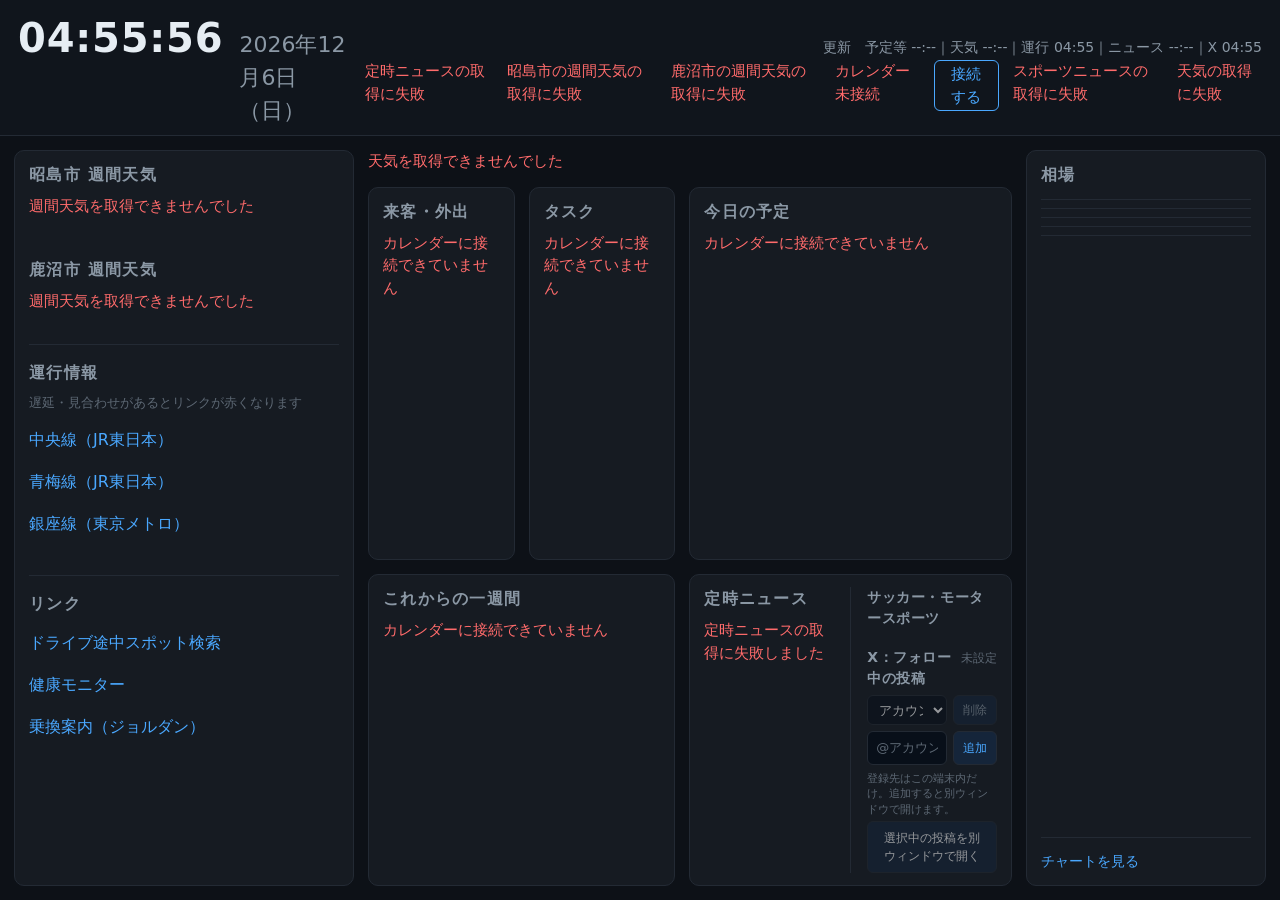
==== index.html @ 419be2ca "feat: add motorsports to sports news panel" ====
<!DOCTYPE html>
<html lang="ja">
<head>
<meta charset="UTF-8">
<meta name="viewport" content="width=device-width, initial-scale=1.0">
<title>My Dashboard</title>
<link rel="icon" href="data:,">
<link rel="stylesheet" href="css/styles.css?v=20260825-soccer-motorsports">
</head>
<body>

<header class="topbar">
  <div class="clock">
    <span id="clock-time" class="clock-time">--:--:--</span>
    <span id="clock-date" class="clock-date">----年--月--日（-）</span>
  </div>
  <div class="topbar-meta">
    <div id="updated-at" class="updated-at" aria-live="polite">
      更新　予定等 --:--｜天気 --:--｜運行 --:--
    </div>
    <div id="status-strip" class="status-strip"></div>
  </div>
</header>

<main class="layout">

  <aside class="panel sidebar weekly-panel">
    <h2 class="block-title">昭島市 週間天気</h2>
    <div id="akishima-alerts" class="weekly-alerts"></div>
    <ul id="akishima-weekly-list" class="weekly-list">
      <li class="placeholder">読み込み中</li>
    </ul>

    <h2 class="block-title weekly-title-2">鹿沼市 週間天気</h2>
    <div id="kanuma-alerts" class="weekly-alerts"></div>
    <ul id="kanuma-weekly-list" class="weekly-list">
      <li class="placeholder">読み込み中</li>
    </ul>

    <h2 class="block-title train-title">運行情報</h2>
    <p class="train-note">遅延・見合わせがあるとリンクが赤くなります</p>
    <ul class="train-list">
      <li><a class="train-link" data-line="chuo" href="https://traininfo.jreast.co.jp/train_info/service.aspx" target="_blank" rel="noopener">中央線（JR東日本）</a></li>
      <li><a class="train-link" data-line="ome" href="https://traininfo.jreast.co.jp/train_info/service.aspx" target="_blank" rel="noopener">青梅線（JR東日本）</a></li>
      <li><a class="train-link" data-line="ginza" href="https://www.tokyometro.jp/index.html#UnkouLinesList" target="_blank" rel="noopener">銀座線（東京メトロ）</a></li>
    </ul>

    <!-- 外部ツールへの静的リンク集。増えたら<li>を足していくだけの想定（2026-08-09追加）。 -->
    <h2 class="block-title links-title">リンク</h2>
    <ul class="tool-links">
      <li><a class="tool-link" href="https://drive-route-spot-finder.vercel.app" target="_blank" rel="noopener">ドライブ途中スポット検索</a></li>
      <li><a class="tool-link" href="https://hide-health-rhythm.youtree-3tree-3tree.chatgpt.site/" target="_blank" rel="noopener">健康モニター</a></li>
      <li><a class="tool-link" href="https://www.jorudan.co.jp/norikae/" target="_blank" rel="noopener">乗換案内（ジョルダン）</a></li>
    </ul>
  </aside>

  <!-- .center は1つのグリッド（3列×3行）として、来客・外出／タスク／今日の予定（2行目）と
       これからの一週間／定時ニュース（3行目）で列トラックを共有している。こうすることで
       「定時ニュース欄の左端を今日の予定の左端に」揃えられる（2026-08-08、Hideの要望）。 -->
  <div class="center">
    <section id="weather-row" class="weather-row">
      <div class="placeholder">天気を読み込み中</div>
    </section>

    <div class="panel pickup-block visitor-block">
      <h2 class="block-title">来客・外出</h2>
      <ul id="visitor-list" class="pickup-list">
        <li class="placeholder">読み込み中</li>
      </ul>
    </div>

    <div class="panel pickup-block task-block">
      <h2 class="block-title">タスク</h2>
      <ul id="task-list" class="pickup-list">
        <li class="placeholder">読み込み中</li>
      </ul>
    </div>

    <section class="panel today">
      <h2 class="block-title">
        今日の予定
        <span id="today-count" class="count"></span>
      </h2>
      <ul id="today-list" class="today-list">
        <li class="placeholder">読み込み中</li>
      </ul>
    </section>

    <section class="panel week">
      <h2 class="block-title">これからの一週間</h2>
      <div id="week-list" class="week-list">
        <div class="placeholder">読み込み中</div>
      </div>
    </section>

    <!-- 定時ニュース欄。左＝automation-2の検索結果を直接表示する見出し一覧、
         右＝Yahoo!サッカーの2行要約と、端末内設定のXアカウントを別ウィンドウで開く欄。
         X欄は下部へ小さく置き、サッカー欄へ広く高さを配分する。
         左位置は今日の予定の列に揃えている（.center参照）。 -->
    <section class="panel week-calendar">
      <div class="news-split">
        <div class="news-split-col news-split-col-digest">
          <h2 class="block-title news-digest-heading">
            定時ニュース
            <span id="news-digest-status" class="news-digest-status" aria-live="polite"></span>
          </h2>
          <!-- 現在の重要見出しを一行ずつ表示し、配信元記事へ直接リンクする。 -->
          <ul id="news-digest-list" class="yahoo-news-list">
            <li class="placeholder">読み込み中</li>
          </ul>
        </div>

        <div class="news-split-col news-split-col-yahoo">
          <div class="yahoo-news-block soccer-news-block">
            <h3 class="block-subtitle">サッカー・モータースポーツ</h3>
            <ul id="yahoo-sports-list" class="yahoo-news-list">
              <li class="placeholder">読み込み中</li>
            </ul>
          </div>
          <div class="yahoo-news-block x-following-block">
            <h3 class="block-subtitle x-following-heading">
              X：フォロー中の投稿
              <span id="x-following-status" class="x-following-status" aria-live="polite"></span>
            </h3>
            <div class="x-following-controls">
              <select id="x-following-account" class="x-following-select" aria-label="表示するXアカウント" disabled>
                <option value="">アカウント未設定</option>
              </select>
              <button id="x-following-remove" class="x-following-remove" type="button" disabled>削除</button>
            </div>
            <form id="x-following-form" class="x-following-form">
              <input
                id="x-following-input"
                class="x-following-input"
                type="text"
                autocomplete="off"
                aria-label="追加するXアカウント"
                placeholder="@アカウントまたはXのURL（複数可）"
              >
              <button class="x-following-add" type="submit">追加</button>
            </form>
            <div id="x-following-message" class="x-following-message" aria-live="polite"></div>
            <button id="x-following-open" class="x-following-open" type="button" disabled>
              選択中の投稿を別ウィンドウで開く
            </button>
          </div>
        </div>
      </div>
    </section>
  </div>

  <aside class="panel market">
    <h2 class="block-title">相場</h2>

    <div class="market-widgets">
      <div class="market-widget">
        <div class="tradingview-widget-container">
          <div class="tradingview-widget-container__widget"></div>
          <script type="text/javascript" src="https://s3.tradingview.com/external-embedding/embed-widget-single-quote.js" async>
          { "symbol": "OANDA:USDJPY", "colorTheme": "dark", "isTransparent": true, "locale": "ja", "width": "100%" }
          </script>
        </div>
      </div>

      <div class="market-widget">
        <div class="tradingview-widget-container">
          <div class="tradingview-widget-container__widget"></div>
          <script type="text/javascript" src="https://s3.tradingview.com/external-embedding/embed-widget-single-quote.js" async>
          { "symbol": "OANDA:JP225USD", "colorTheme": "dark", "isTransparent": true, "locale": "ja", "width": "100%" }
          </script>
        </div>
      </div>

      <div class="market-widget">
        <div class="tradingview-widget-container">
          <div class="tradingview-widget-container__widget"></div>
          <script type="text/javascript" src="https://s3.tradingview.com/external-embedding/embed-widget-single-quote.js" async>
          { "symbol": "COINBASE:XRPUSD", "colorTheme": "dark", "isTransparent": true, "locale": "ja", "width": "100%" }
          </script>
        </div>
      </div>

      <div class="market-widget">
        <div class="tradingview-widget-container">
          <div class="tradingview-widget-container__widget"></div>
          <script type="text/javascript" src="https://s3.tradingview.com/external-embedding/embed-widget-single-quote.js" async>
          { "symbol": "COINBASE:XLMUSD", "colorTheme": "dark", "isTransparent": true, "locale": "ja", "width": "100%" }
          </script>
        </div>
      </div>

      <div class="market-widget">
        <div class="tradingview-widget-container">
          <div class="tradingview-widget-container__widget"></div>
          <script type="text/javascript" src="https://s3.tradingview.com/external-embedding/embed-widget-single-quote.js" async>
          { "symbol": "OANDA:XAUUSD", "colorTheme": "dark", "isTransparent": true, "locale": "ja", "width": "100%" }
          </script>
        </div>
      </div>

      <div class="market-widget">
        <div class="tradingview-widget-container">
          <div class="tradingview-widget-container__widget"></div>
          <script type="text/javascript" src="https://s3.tradingview.com/external-embedding/embed-widget-single-quote.js" async>
          { "symbol": "OANDA:XAGUSD", "colorTheme": "dark", "isTransparent": true, "locale": "ja", "width": "100%" }
          </script>
        </div>
      </div>
    </div>

    <div class="market-foot">
      <a class="chart-link" href="https://iroha-ai.github.io/realtime-charts/" target="_blank" rel="noopener">チャートを見る</a>
    </div>
  </aside>

</main>

<script type="module" src="js/main.js?v=20260825-soccer-motorsports"></script>
</body>
</html>
---- css/styles.css ----
/* 会社モニターでの常時表示を前提にした暗色テーマ。
   離れた位置からの視認性を優先し、本文は 18px 以上を基準にしている。 */

:root {
  --bg: #0d1117;
  --panel: #161b22;
  --panel-edge: #232a34;
  --text: #e6edf3;
  --text-dim: #8b98a5;
  --text-faint: #5d6874;
  --accent: #4aa8ff;
  --visitor: #ffb454;
  --transit: #b18aff;
  --highlight: #b18aff;
  --warn: #ff6b6b;
  --caution: #ffd23f;
  --ok: #3fb950;

  --gap: 14px;
  --radius: 10px;
}

* { box-sizing: border-box; }

html, body {
  height: 100%;
  margin: 0;
}

body {
  background: var(--bg);
  color: var(--text);
  font-family: "Hiragino Kaku Gothic ProN", "Yu Gothic", "Noto Sans JP", system-ui, sans-serif;
  font-size: 18px;
  line-height: 1.5;
  display: flex;
  flex-direction: column;
  overflow: hidden;
}

/* ---------- ヘッダー（時計） ---------- */

.topbar {
  flex: 0 0 auto;
  display: flex;
  align-items: baseline;
  justify-content: space-between;
  gap: var(--gap);
  padding: 8px 18px;
  background: #10151c;
  border-bottom: 1px solid var(--panel-edge);
}

.clock {
  display: flex;
  align-items: baseline;
  gap: 16px;
}

.clock-time {
  font-size: 40px;
  font-weight: 600;
  letter-spacing: 0.02em;
  font-variant-numeric: tabular-nums;
}

.clock-date {
  font-size: 22px;
  color: var(--text-dim);
}

.topbar-meta {
  display: flex;
  flex-direction: column;
  align-items: flex-end;
  gap: 2px;
}

.updated-at {
  font-size: 14px;
  color: var(--text-dim);
  font-variant-numeric: tabular-nums;
  white-space: nowrap;
}

.status-strip {
  display: flex;
  gap: 14px;
  font-size: 15px;
  color: var(--text-faint);
}

.status-strip .status-error { color: var(--warn); }
.status-strip .status-action {
  color: var(--accent);
  background: none;
  border: 1px solid var(--accent);
  border-radius: 6px;
  padding: 2px 10px;
  font: inherit;
  cursor: pointer;
}

/* ---------- レイアウト ---------- */

.layout {
  flex: 1 1 auto;
  min-height: 0;
  display: grid;
  /* 週間天気欄（左）・相場欄（右）を少し広げた
     （2026-08-08、Hideの指定。300px→340px、210px→240px）。 */
  grid-template-columns: 340px minmax(0, 1fr) 240px;
  gap: var(--gap);
  padding: var(--gap);
}

.panel {
  background: var(--panel);
  border: 1px solid var(--panel-edge);
  border-radius: var(--radius);
  padding: 12px 14px;
  min-height: 0;
  overflow: hidden;
  display: flex;
  flex-direction: column;
}

/* 3列(来客・外出/タスク/今日の予定と同じ比率)×3行のグリッド。2行目・3行目の
   パネルは全部この列トラックに乗せて、列位置を確実に揃える（下記参照）。 */
.center {
  display: grid;
  grid-template-columns: 1fr 1fr 2.2fr;
  grid-template-rows: auto minmax(0, 1.2fr) minmax(0, 1fr);
  gap: var(--gap);
  min-height: 0;
}

.weather-row {
  grid-column: 1 / -1;
  grid-row: 1;
}

.visitor-block { grid-column: 1; grid-row: 2; }
.task-block { grid-column: 2; grid-row: 2; }
.today { grid-column: 3; grid-row: 2; }

/* これからの一週間は「来客・外出＋タスク」と同じ幅（列1〜2）、
   カレンダーは「今日の予定」と同じ列（列3）に揃える。 */
.week { grid-column: 1 / 3; grid-row: 3; }
.week-calendar { grid-column: 3; grid-row: 3; }

.block-title {
  margin: 0 0 8px;
  font-size: 16px;
  font-weight: 600;
  color: var(--text-dim);
  letter-spacing: 0.08em;
  display: flex;
  align-items: baseline;
  gap: 10px;
}

.block-title .count {
  font-size: 14px;
  color: var(--text-faint);
  letter-spacing: 0;
}

.placeholder {
  color: var(--text-faint);
  font-size: 16px;
}

/* ---------- 左サイドバー（昭島 週間天気） ---------- */

.weekly-panel {
  overflow-y: auto;
}

.weekly-alerts {
  display: flex;
  flex-wrap: wrap;
  gap: 6px;
  margin-bottom: 10px;
}

.weekly-alerts:empty {
  display: none;
}

.weekly-list {
  list-style: none;
  margin: 0;
  padding: 0;
}

.weekly-day {
  display: grid;
  grid-template-columns: 72px minmax(0, 1fr) 64px 42px;
  gap: 8px;
  align-items: baseline;
  padding: 7px 0;
  border-bottom: 1px solid var(--panel-edge);
  font-variant-numeric: tabular-nums;
}

.weekly-day:last-child {
  border-bottom: none;
}

.weekly-day.is-today {
  background: rgba(74, 168, 255, 0.08);
  margin: 0 -8px;
  padding-left: 8px;
  padding-right: 8px;
  border-radius: 6px;
}

.weekly-date {
  font-size: 16px;
  color: var(--text-dim);
  white-space: nowrap;
}

.weekly-day.is-today .weekly-date {
  color: var(--accent);
  font-weight: 600;
}

.weekly-date.is-sat { color: #6bb6ff; }
.weekly-date.is-sun { color: #ff8b8b; }

.weekly-label {
  display: flex;
  align-items: center;
  gap: 6px;
  min-width: 0;
  overflow: hidden;
}

.weekly-icon {
  font-size: 20px;
  line-height: 1;
  flex: none;
}

.weekly-label-text {
  font-size: 15px;
  color: var(--text);
  white-space: nowrap;
  overflow: hidden;
  text-overflow: ellipsis;
}

.weekly-temp {
  font-size: 17px;
  font-weight: 600;
  text-align: right;
  white-space: nowrap;
}

.weekly-temp .max { color: #ff9b6b; }
.weekly-temp .min { color: #6bb6ff; }

.weekly-pop {
  font-size: 14px;
  color: var(--text-faint);
  text-align: right;
}

/* ---------- 運行情報（左サイドバー・週間天気の下） ---------- */
/* リンクはそのまま公式ページへ。5分ごとに取得した簡易ステータスで、
   異常があるときだけリンクの色を変える（詳しい文言は出さない）。 */

/* 昭島↔鹿沼の間に一行分程度の間隔を空ける（2026-08-08、Hideの指定）。 */
.weekly-title-2 {
  margin-top: 40px;
}

/* 運行情報は週間天気に詰めて掲載せず、左欄の一番下にはっきり区切って置く
   （2026-08-08、Hideの指定）。間隔を広めに取り、区切り線も足す。 */
.train-title {
  margin-top: 32px;
  padding-top: 16px;
  border-top: 1px solid var(--panel-edge);
}

.train-note {
  margin: 0 0 8px;
  font-size: 13px;
  color: var(--text-faint);
}

.train-list {
  list-style: none;
  margin: 0;
  padding: 0;
  display: flex;
  flex-direction: column;
  gap: 4px;
}

.train-link {
  display: block;
  padding: 7px 0;
  border-bottom: 1px solid var(--panel-edge);
  font-size: 16px;
  color: var(--accent);
  text-decoration: none;
}

.train-link:last-child { border-bottom: none; }
.train-link:hover { text-decoration: underline; }

.train-link.is-trouble {
  color: var(--warn);
  font-weight: 600;
}

/* ---------- リンク（左サイドバー・運行情報の下、2026-08-09追加） ---------- */
/* 外部ツールへの静的リンク集。運行情報と違い色分けロジックは持たない。 */

.links-title {
  margin-top: 32px;
  padding-top: 16px;
  border-top: 1px solid var(--panel-edge);
}

.tool-links {
  list-style: none;
  margin: 0;
  padding: 0;
  display: flex;
  flex-direction: column;
  gap: 4px;
}

.tool-link {
  display: block;
  padding: 7px 0;
  border-bottom: 1px solid var(--panel-edge);
  font-size: 16px;
  color: var(--accent);
  text-decoration: none;
}

.tool-link:last-child { border-bottom: none; }
.tool-link:hover { text-decoration: underline; }

/* ---------- 来客・外出 ＋ タスク ＋ 今日の予定（中央上段） ---------- */
/* 列位置は .center 側の grid-template-columns で決まる（このセクション上部参照）。 */

.pickup-block {
  min-height: 0;
}

.pickup-list {
  list-style: none;
  margin: 0;
  padding: 0;
  flex: 1 1 auto;
  overflow-y: auto;
}

.pickup-list li { margin-bottom: 12px; }

.pickup-item {
  border-left: 3px solid var(--panel-edge);
  padding-left: 10px;
}

.pickup-item.is-visitor { border-left-color: var(--visitor); }
.pickup-item.is-task { border-left-color: var(--ok); }
.pickup-item.is-task .pickup-title { color: var(--ok); }

.pickup-item.is-task.is-done { opacity: 0.5; }
.pickup-item.is-task.is-done .pickup-title { text-decoration: line-through; }

/* タスクは来客・外出よりもう一回り小さく（2026-08-10） */
.pickup-item.is-task .pickup-time { font-size: 13px; }
.pickup-item.is-task .pickup-title { font-size: 17px; }
.pickup-item.is-task .pickup-place { font-size: 13px; }

.pickup-time {
  font-size: 15px;
  color: var(--text-dim);
  font-variant-numeric: tabular-nums;
}

.pickup-title {
  font-size: 19px;
  font-weight: 400;
  word-break: break-word;
}

.pickup-place {
  font-size: 15px;
  color: var(--text-dim);
  word-break: break-word;
}

.pickup-day {
  font-size: 13px;
  color: var(--text-faint);
}

/* ---------- 天気 ---------- */

.weather-row {
  display: grid;
  grid-template-columns: repeat(3, minmax(0, 1fr));
  gap: var(--gap);
}

.weather-card {
  background: var(--panel);
  border: 1px solid var(--panel-edge);
  border-radius: var(--radius);
  padding: 10px 14px;
  display: grid;
  grid-template-columns: auto auto minmax(0, 1fr);
  grid-template-rows: auto auto auto;
  column-gap: 14px;
  align-items: baseline;
}

.weather-city {
  grid-column: 1 / -1;
  font-size: 16px;
  color: var(--text-dim);
  letter-spacing: 0.08em;
}

.weather-city-link {
  width: fit-content;
  text-decoration: none;
  border-bottom: 1px dashed transparent;
  transition: color 0.15s ease, border-color 0.15s ease;
}

.weather-city-link::after {
  content: ' ☔';
  font-size: 13px;
  letter-spacing: 0;
  opacity: 0.75;
}

.weather-city-link:hover,
.weather-city-link:focus-visible {
  color: var(--accent);
  border-color: currentColor;
  outline: none;
}

.weather-icon {
  grid-column: 1;
  grid-row: 2;
  font-size: 34px;
  line-height: 1;
  align-self: center;
}

.weather-temp {
  grid-column: 2;
  grid-row: 2;
  font-size: 38px;
  font-weight: 600;
  font-variant-numeric: tabular-nums;
  line-height: 1.1;
}

.weather-temp .unit {
  font-size: 20px;
  color: var(--text-dim);
  margin-left: 2px;
}

/* 注意報が出ている地区は黄色、警報（特別警報含む）が出ている地区は赤に、
   気温を色分けする。注意報・警報が両方あれば警報（赤）を優先表示する
   （js/weather.js の warningLevel 参照）。 */
.weather-temp.is-advisory {
  color: var(--caution);
}

.weather-temp.is-warning {
  color: var(--warn);
}

.weather-temp.is-advisory .unit,
.weather-temp.is-warning .unit {
  color: inherit;
}

/* 警報・注意報が出ているときは気温がクリック可能なリンク（<a>）になる。
   下線は消し、色は is-advisory / is-warning の色をそのまま使う。
   ホバー・フォーカス時にだけ点線の下線でクリックできることを示す。 */
.weather-temp[href] {
  text-decoration: none;
  color: inherit;
  cursor: pointer;
  border-bottom: 1px dashed transparent;
  transition: border-color 0.15s ease;
}

.weather-temp[href]:hover,
.weather-temp[href]:focus-visible {
  border-color: currentColor;
  outline: none;
}

.weather-range {
  grid-column: 3;
  grid-row: 2;
  font-size: 16px;
  color: var(--text-dim);
  font-variant-numeric: tabular-nums;
}

.weather-range .max { color: #ff9b6b; }
.weather-range .min { color: #6bb6ff; }

.weather-desc {
  grid-column: 1 / -1;
  grid-row: 3;
  font-size: 15px;
  color: var(--text-dim);
  white-space: nowrap;
  overflow: hidden;
  text-overflow: ellipsis;
}

.weather-alerts {
  grid-column: 1 / -1;
  margin-top: 4px;
  display: flex;
  flex-wrap: wrap;
  gap: 6px;
}

/* 注意報は黄色、警報（特別警報含む）は赤で文字色を分ける
   （js/weather.js の levelForCode 参照）。 */
.alert-chip {
  font-size: 14px;
  padding: 1px 8px;
  border-radius: 4px;
  background: rgba(255, 210, 63, 0.15);
  color: #ffd23f;
  border: 1px solid rgba(255, 210, 63, 0.4);
}

.alert-chip.is-warning {
  background: rgba(255, 107, 107, 0.15);
  color: #ff9b9b;
  border-color: rgba(255, 107, 107, 0.4);
}

.alert-chip.is-emergency {
  background: rgba(255, 107, 107, 0.35);
  color: #fff;
  font-weight: 600;
}

.alert-none {
  font-size: 14px;
  color: var(--text-faint);
}

/* ---------- 今日の予定 ---------- */

.today-list {
  list-style: none;
  margin: 0;
  padding: 0;
  overflow-y: auto;
  flex: 1 1 auto;
}

.today-item {
  display: grid;
  grid-template-columns: 150px minmax(0, 1fr);
  gap: 16px;
  padding: 8px 0;
  border-bottom: 1px solid var(--panel-edge);
  align-items: baseline;
}

.today-item:last-child { border-bottom: none; }

.today-time {
  font-size: 13px;
  color: var(--accent);
  font-variant-numeric: tabular-nums;
  white-space: nowrap;
}

.today-time.is-allday {
  font-size: 13px;
  color: var(--text-dim);
}

.today-main { min-width: 0; }

.today-title {
  font-size: 17px;
  font-weight: 400;
  word-break: break-word;
}

.today-place {
  font-size: 13px;
  color: var(--text-dim);
  word-break: break-word;
}

.today-item.is-visitor .today-title { color: var(--visitor); }
.today-item.is-transit .today-title { color: var(--transit); }
.today-item.is-task .today-title { color: var(--ok); }
.today-item.is-past { opacity: 0.4; }

/* ---------- 一週間 ---------- */
/* 「これからの一週間」と定時ニュース欄の横並び・列位置は .center 側で決まる
   （.week / .week-calendar のgrid-column指定。このファイル上部参照）。 */

.week-list {
  overflow-y: auto;
  flex: 1 1 auto;
}

/* 定時ニュース欄を横に二分割するコンテナ（左＝定時巡回の見出し、
   右＝Yahoo!ニュース見出し。2026-08-20追加）。.week-calendar（.panel）自体は
   display:flex; flex-direction:columnなので、ここは.panelの中身として
   横方向に伸びる1段だけ増やす形になる。 */
.news-split {
  display: flex;
  flex: 1 1 auto;
  min-height: 0;
  gap: 16px;
}

.news-split-col {
  display: flex;
  flex-direction: column;
  flex: 1 1 0;
  min-width: 0;
  min-height: 0;
}

.news-split-col-digest {
  padding-right: 16px;
  border-right: 1px solid var(--panel-edge);
}

/* 右側はサッカーを主領域、Xを下部のコンパクトな起動欄にする。 */
.news-split-col-yahoo {
  gap: 10px;
}

.yahoo-news-block {
  display: flex;
  flex-direction: column;
  flex: 1 1 0;
  min-height: 0;
}

.soccer-news-block {
  flex: 1 1 auto;
}

.x-following-block {
  flex: 0 0 auto;
  margin-top: auto;
}

.block-subtitle {
  margin: 0 0 6px;
  font-size: 14px;
  font-weight: 600;
  color: var(--text-dim);
  letter-spacing: 0.04em;
}

.yahoo-news-list {
  list-style: none;
  margin: 0;
  padding: 0;
  overflow-y: auto;
  flex: 1 1 auto;
}

.yahoo-news-item {
  padding: 5px 0;
  border-bottom: 1px solid var(--panel-edge);
}

.yahoo-news-item:last-child {
  border-bottom: none;
}

.yahoo-news-link {
  display: block;
  font-size: 15px;
  color: #fff;
  text-decoration: none;
  font-weight: 400;
  line-height: 1.4;
}

.news-summary {
  display: -webkit-box;
  overflow: hidden;
  -webkit-box-orient: vertical;
  -webkit-line-clamp: 2;
  line-height: 1.45;
  min-height: calc(1.45em * 2);
}

.news-search-keyword {
  color: #fff;
  font-weight: 400;
}

.news-search-keyword--digest {
  color: var(--accent);
}

.yahoo-news-link:hover {
  text-decoration: underline;
}

/* 横浜F・マリノス関連は紫、指定したモータースポーツ語は黄色。 */
.yahoo-news-link.is-purple-highlight {
  color: #fff;
  font-weight: 400;
}

.yahoo-news-link.is-purple-highlight .news-search-keyword {
  color: var(--highlight);
}

.yahoo-news-link.is-general-highlight .news-search-keyword {
  color: var(--accent);
}

.yahoo-news-link.is-yellow-highlight .news-search-keyword {
  color: var(--caution);
}

.x-notification-heading {
  display: flex;
  align-items: baseline;
  justify-content: space-between;
  gap: 8px;
}

.x-notification-status {
  color: var(--text-faint);
  font-size: 12px;
  font-weight: 400;
  letter-spacing: 0;
  white-space: nowrap;
}

.x-notification-list {
  list-style: none;
  margin: 0;
  padding: 0;
  overflow-y: auto;
  flex: 1 1 auto;
}

.x-notification-item {
  padding: 5px 0;
  border-bottom: 1px solid var(--panel-edge);
}

.x-notification-item:last-child {
  border-bottom: none;
}

.x-notification-row {
  display: grid;
  grid-template-columns: 48px minmax(0, 1fr);
  gap: 8px;
  color: #fff;
  text-decoration: none;
  font-size: 15px;
  font-weight: 400;
  line-height: 1.4;
}

.x-notification-time {
  color: var(--text-dim);
  font-variant-numeric: tabular-nums;
  white-space: nowrap;
}

.x-notification-body {
  display: -webkit-box;
  min-width: 0;
  overflow: hidden;
  -webkit-box-orient: vertical;
  -webkit-line-clamp: 2;
}

.x-notification-type {
  color: var(--accent);
}

.x-notification-row:hover .x-notification-body {
  text-decoration: underline;
}

.x-notification-help-link {
  display: inline-block;
  margin-top: 6px;
  color: var(--accent);
  font-weight: 400;
}

.x-notification-error-detail {
  display: block;
  margin-top: 5px;
  color: var(--text-faint);
  font-size: 12px;
  font-weight: 400;
  overflow-wrap: anywhere;
}

.x-following-heading {
  display: flex;
  align-items: baseline;
  justify-content: space-between;
  gap: 8px;
}

.x-following-status {
  color: var(--text-faint);
  font-size: 12px;
  font-weight: 400;
  letter-spacing: 0;
  white-space: nowrap;
}

.x-following-controls,
.x-following-form {
  display: flex;
  gap: 6px;
  margin-bottom: 6px;
}

.x-following-select,
.x-following-input {
  min-width: 0;
  border: 1px solid var(--panel-edge);
  border-radius: 6px;
  background: rgba(4, 12, 23, 0.76);
  color: #fff;
  font: inherit;
  font-size: 13px;
  font-weight: 400;
}

.x-following-select {
  flex: 1 1 auto;
  padding: 5px 7px;
}

.x-following-input {
  flex: 1 1 auto;
  padding: 6px 8px;
}

.x-following-input::placeholder {
  color: var(--text-faint);
}

.x-following-add,
.x-following-remove,
.x-following-open {
  flex: 0 0 auto;
  border: 1px solid var(--panel-edge);
  border-radius: 6px;
  padding: 5px 9px;
  background: rgba(22, 38, 61, 0.9);
  color: var(--accent);
  cursor: pointer;
  font: inherit;
  font-size: 12px;
  font-weight: 400;
}

.x-following-remove {
  color: var(--text-dim);
}

.x-following-add:hover,
.x-following-remove:hover:not(:disabled),
.x-following-open:hover:not(:disabled) {
  border-color: var(--accent);
}

.x-following-add:focus-visible,
.x-following-remove:focus-visible,
.x-following-select:focus-visible,
.x-following-input:focus-visible,
.x-following-open:focus-visible {
  outline: 2px solid var(--accent);
  outline-offset: 1px;
}

.x-following-remove:disabled,
.x-following-select:disabled,
.x-following-open:disabled {
  cursor: default;
  opacity: 0.55;
}

.x-following-message {
  min-height: 1.4em;
  margin-bottom: 4px;
  color: var(--text-faint);
  font-size: 11px;
  font-weight: 400;
  line-height: 1.4;
}

.x-following-message.is-error {
  color: var(--danger);
}

.x-following-open {
  width: 100%;
  padding: 7px 10px;
  color: #fff;
  text-align: center;
}

.news-headline-link.is-unverified {
  color: #fff;
}

.news-headline-link {
  color: #fff;
  font-weight: 400;
}

/* 定時ニュースダイジェスト（Gmail）へのリンク一覧。メール1通＝1行。
   新しいものが上（js/news.jsがGmail検索結果を新しい順のまま並べる）。 */
.news-digest-list {
  list-style: none;
  margin: 0;
  padding: 0;
  overflow-y: auto;
  flex: 1 1 auto;
}

.news-digest-heading {
  display: flex;
  align-items: baseline;
  gap: 12px;
}

.news-digest-status {
  color: var(--text-dim);
  font-size: 13px;
  font-weight: 400;
  letter-spacing: 0;
}

.news-digest-item {
  padding: 7px 0;
  border-bottom: 1px solid var(--panel-edge);
}

.news-digest-item:last-child {
  border-bottom: none;
}

.news-digest-link {
  display: flex;
  flex-wrap: wrap;
  align-items: baseline;
  column-gap: 10px;
  color: inherit;
  text-decoration: none;
}

.news-digest-link:hover .news-digest-title {
  text-decoration: underline;
}

.news-digest-date {
  font-size: 15px;
  color: var(--text-dim);
  font-variant-numeric: tabular-nums;
  white-space: nowrap;
}

.news-digest-title {
  font-size: 17px;
  color: var(--accent);
}

.news-digest-count {
  font-size: 13px;
  color: var(--text-faint);
  white-space: nowrap;
}

.week-day {
  display: grid;
  grid-template-columns: 110px minmax(0, 1fr);
  gap: 14px;
  padding: 5px 0;
  border-bottom: 1px solid var(--panel-edge);
  align-items: baseline;
}

.week-day:last-child { border-bottom: none; }

.week-label {
  font-size: 17px;
  color: var(--text-dim);
  font-variant-numeric: tabular-nums;
}

.week-label.is-sat { color: #6bb6ff; }
.week-label.is-sun { color: #ff8b8b; }

.week-events {
  display: flex;
  flex-wrap: wrap;
  gap: 6px 12px;
  min-width: 0;
}

.week-event {
  font-size: 17px;
  white-space: nowrap;
  overflow: hidden;
  text-overflow: ellipsis;
  max-width: 100%;
}

.week-event .t {
  color: var(--text-faint);
  font-variant-numeric: tabular-nums;
  margin-right: 5px;
}

.week-event.is-visitor { color: var(--visitor); }
.week-event.is-transit { color: var(--transit); }
.week-event.is-task { color: var(--ok); }

.week-empty {
  font-size: 16px;
  color: var(--text-faint);
}

/* ---------- 相場（TradingViewウィジェット埋め込み） ---------- */
/* 無料APIで安定して取れる先が無かったため、realtime-chartsと同じ
   TradingViewの埋め込みウィジェット（1銘柄=1ウィジェット）にしている。
   ウィジェット自身がリアルタイム更新するので、こちらでの取得・鮮度管理は不要。 */

.market-widgets {
  flex: 1 1 auto;
  overflow-y: auto;
  display: flex;
  flex-direction: column;
  gap: 4px;
}

.market-widget {
  flex: 0 0 auto;
  padding-bottom: 4px;
  border-bottom: 1px solid var(--panel-edge);
}

.market-widget:last-child { border-bottom: none; }

.market-foot {
  flex: 0 0 auto;
  padding-top: 8px;
  border-top: 1px solid var(--panel-edge);
}

.chart-link {
  display: inline-block;
  margin-top: 4px;
  font-size: 14px;
  color: var(--accent);
  text-decoration: none;
}

.chart-link:hover { text-decoration: underline; }

/* ---------- エラー表示 ---------- */

.load-error {
  font-size: 15px;
  color: var(--warn);
}

/* ---------- スマホ表示（試作、2026-08-11追加） ----------
   会社モニター向けの1画面固定レイアウト（3列グリッド・内部スクロール）は
   幅の狭い画面では前提が崩れるため、この幅以下ではページ全体を縦積み・
   縦スクロールに切り替える。表示内容・取得ロジックは変えず、並び順と
   見た目だけを調整する（display:contentsは使わず、.layoutと.centerを
   それぞれ独立にflex化する2段構えなので、並び順は「.center内の元の順序
   （天気→来客・外出→タスク→今日の予定→一週間→定時ニュース）が先、
   その後に週間天気・運行情報・リンクの左サイドバー、最後に相場」になる）。 */

@media (max-width: 820px) {
  html, body {
    height: auto;
    min-height: 100%;
  }

  body {
    overflow: visible;
  }

  .topbar {
    flex-wrap: wrap;
    row-gap: 4px;
  }

  .clock-time {
    font-size: 30px;
  }

  .clock-date {
    font-size: 16px;
  }

  .topbar-meta {
    align-items: flex-start;
  }

  .layout {
    display: flex;
    flex-direction: column;
    height: auto;
  }

  /* 優先順位: 今日の予定まわり（.center）→ 週間天気・運行情報・リンク
     （.weekly-panel）→ 相場（.market）。会社モニターでは相場を右列に
     常時出しているが、スマホでチェックする用途では予定・運行情報を
     先に見たいはずという判断で最後に回している。 */
  .center { order: 1; }
  .weekly-panel { order: 2; }
  .market { order: 3; }

  .panel {
    overflow: visible;
  }

  .center {
    display: flex;
    flex-direction: column;
    gap: var(--gap);
    height: auto;
  }

  /* 3列グリッド用に指定していた列・行位置を解除し、.center内はDOM順
     （天気→来客・外出→タスク→今日の予定→一週間→定時ニュース）で縦積みにする。 */
  .weather-row,
  .visitor-block,
  .task-block,
  .today,
  .week,
  .week-calendar {
    grid-column: auto;
    grid-row: auto;
  }

  /* 150pxだと、スマホ幅で3枚中1枚だけ端数列に残り、その中の気温表示が
     カード枠の外にはみ出す（グリッドの空いた列に中身が溢れる）不具合が
     出たため、1枚がしっかり収まる幅を最小値にして自然に列数が決まるようにした。 */
  .weather-row {
    grid-template-columns: repeat(auto-fit, minmax(240px, 1fr));
  }

  /* 内部スクロールのリストは、ページ全体スクロールに任せて展開表示にする
     （モニター表示ではパネルの高さが決まっているための内部スクロールだが、
     スマホでは不要でむしろ読みにくい）。 */
  .weekly-list,
  .pickup-list,
  .today-list,
  .week-list,
  .news-digest-list,
  .yahoo-news-list,
  .market-widgets {
    overflow-y: visible;
    flex: 0 0 auto;
  }

  .weekly-panel {
    overflow-y: visible;
  }

  /* 定時ニュース欄も横二分割をやめて縦積みにする（幅が狭いと2列は窮屈なため）。
     左右の仕切り線（.news-split-col-digest の右ボーダー）は縦積みだと不要なので、
     下ボーダーに替える。 */
  .news-split {
    flex-direction: column;
  }

  .news-split-col-digest {
    padding-right: 0;
    padding-bottom: 12px;
    border-right: none;
    border-bottom: 1px solid var(--panel-edge);
  }

  .news-split-col-yahoo {
    gap: 16px;
  }
}


/* ---------- スマホ幅の崩れ止め（2026-08-24） ---------- */
@media (max-width: 600px) {
  html, body {
    width: 100%;
    max-width: 100%;
    overflow-x: hidden;
  }

  body {
    font-size: 16px;
  }

  .topbar {
    align-items: flex-start;
    padding: 8px 10px;
    gap: 6px;
  }

  .clock {
    min-width: 0;
    flex-wrap: wrap;
    gap: 2px 8px;
  }

  .clock-time {
    font-size: clamp(24px, 8vw, 30px);
  }

  .clock-date {
    font-size: 14px;
  }

  .topbar-meta {
    width: 100%;
    min-width: 0;
    align-items: flex-start;
  }

  .updated-at,
  .status-strip {
    max-width: 100%;
    white-space: normal;
    overflow-wrap: anywhere;
  }

  .status-strip {
    flex-wrap: wrap;
    gap: 4px 8px;
  }

  .layout {
    width: 100%;
    max-width: 100%;
    min-width: 0;
    padding: 8px;
    gap: 8px;
  }

  .layout > *,
  .center > *,
  .panel,
  .weather-row,
  .news-split,
  .news-split-col,
  .news-split-col-digest,
  .news-split-col-yahoo {
    width: 100%;
    max-width: 100%;
    min-width: 0;
  }

  .panel {
    padding: 10px;
    border-radius: 8px;
  }

  .weather-row {
    display: flex;
    flex-direction: column;
    gap: 8px;
  }

  .weather-card {
    width: 100%;
    grid-template-columns: 38px minmax(0, auto) minmax(0, 1fr);
    column-gap: 8px;
    padding: 8px 10px;
  }

  .weather-temp {
    font-size: 32px;
  }

  .weather-range,
  .weather-desc {
    min-width: 0;
    overflow-wrap: anywhere;
  }

  .today-item {
    grid-template-columns: minmax(0, 1fr);
    gap: 2px;
  }

  .today-time {
    white-space: normal;
  }

  .week-day {
    grid-template-columns: minmax(0, 1fr);
    gap: 2px;
  }

  .week-event {
    white-space: normal;
    overflow-wrap: anywhere;
  }

  .news-split {
    display: flex;
    flex-direction: column;
    gap: 12px;
  }

  .news-split-col {
    flex: 0 0 auto;
  }

  .news-split-col-digest {
    padding: 0 0 12px;
    border-right: none;
    border-bottom: 1px solid var(--panel-edge);
  }

  .news-summary,
  .yahoo-news-link,
  .news-headline-link,
  .x-notification-row,
  .x-notification-body {
    max-width: 100%;
    overflow-wrap: anywhere;
    word-break: break-word;
  }

  .market-widgets {
    width: 100%;
    max-width: 100%;
    overflow: hidden;
  }

  .market-widget,
  .tradingview-widget-container,
  .tradingview-widget-container__widget,
  .tradingview-widget-container iframe {
    width: 100% !important;
    max-width: 100% !important;
  }

  img, iframe, svg, canvas {
    max-width: 100%;
  }
}


/* ---------- スマホのサッカー／X投稿枠（2026-08-25） ---------- */
@media (max-width: 600px) {
  .news-split-col-yahoo {
    display: flex;
    flex: 0 0 auto;
    flex-direction: column;
    width: 100%;
    min-height: 0;
    gap: 10px;
  }

  .news-split-col-yahoo .yahoo-news-block {
    display: flex;
    flex: 0 0 auto;
    width: 100%;
    min-width: 0;
    min-height: 0;
    padding: 10px;
    border: 1px solid var(--panel-edge);
    border-radius: 8px;
    background: var(--panel);
  }

  .news-split-col-yahoo .block-subtitle {
    flex: 0 0 auto;
    width: 100%;
    margin-bottom: 6px;
  }

  .news-split-col-yahoo .yahoo-news-list,
  .news-split-col-yahoo .x-notification-list {
    display: block;
    flex: 0 0 auto;
    width: 100%;
    min-height: 0;
    overflow: visible;
  }

  .news-split-col-yahoo .yahoo-news-item,
  .news-split-col-yahoo .yahoo-news-link,
  .news-split-col-yahoo .news-summary,
  .news-split-col-yahoo .x-notification-item,
  .news-split-col-yahoo .x-notification-row,
  .news-split-col-yahoo .x-notification-body {
    width: 100%;
    max-width: 100%;
    min-width: 0;
  }

  .news-split-col-yahoo .x-notification-row {
    grid-template-columns: 44px minmax(0, 1fr);
  }

  .news-split-col-yahoo .x-following-controls,
  .news-split-col-yahoo .x-following-form,
  .news-split-col-yahoo .x-following-message,
  .news-split-col-yahoo .x-following-open {
    width: 100%;
    max-width: 100%;
  }
}
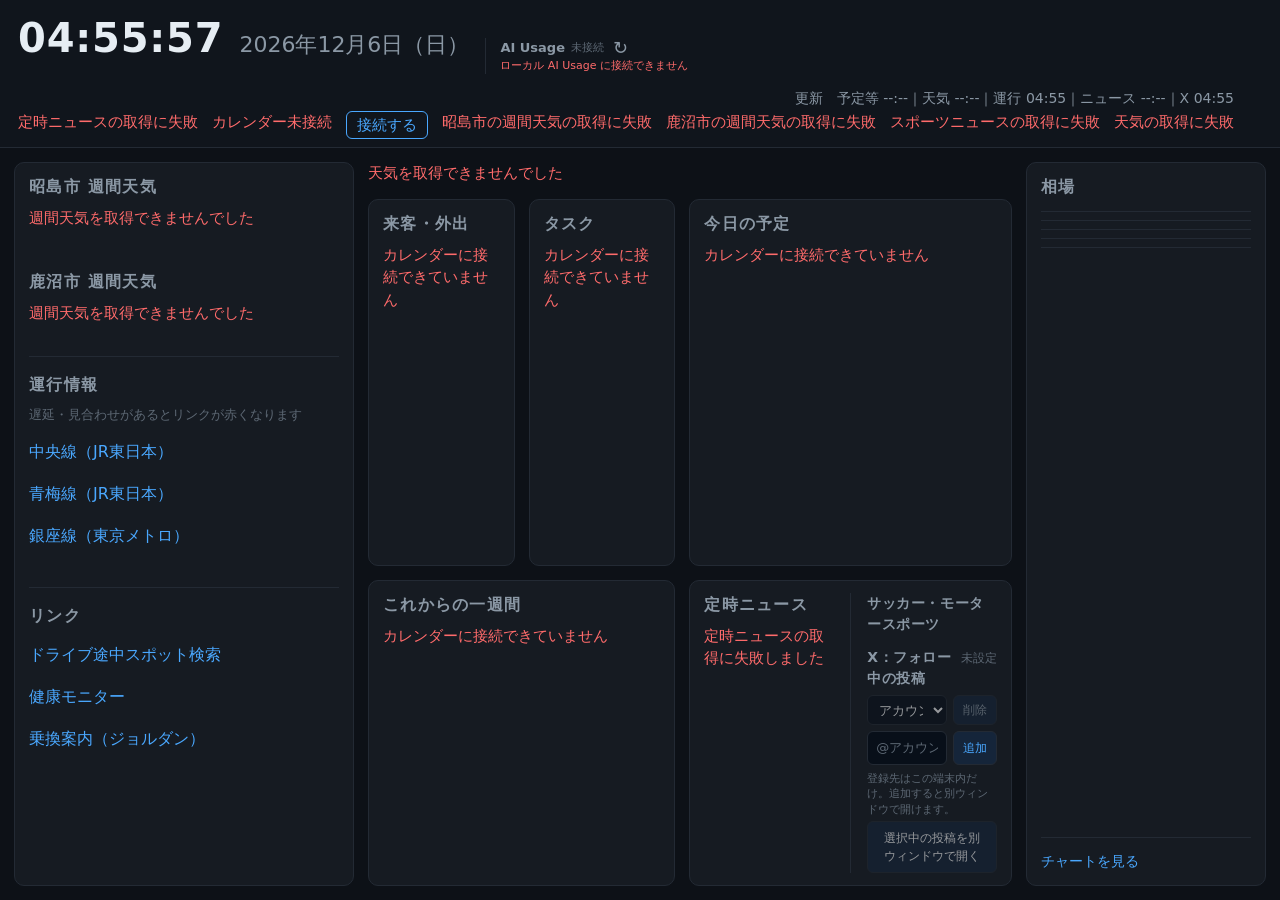
==== commit d7a7c05f: "Add AI usage to dashboard header" ====
--- a/index.html
+++ b/index.html
@@ -5,7 +5,7 @@
 <meta name="viewport" content="width=device-width, initial-scale=1.0">
 <title>My Dashboard</title>
 <link rel="icon" href="data:,">
-<link rel="stylesheet" href="css/styles.css?v=20260825-soccer-motorsports">
+<link rel="stylesheet" href="css/styles.css?v=20260905-ai-usage">
 </head>
 <body>
 
@@ -13,6 +13,14 @@
   <div class="clock">
     <span id="clock-time" class="clock-time">--:--:--</span>
     <span id="clock-date" class="clock-date">----年--月--日（-）</span>
+    <section class="ai-usage" aria-label="AI 使用率">
+      <div class="ai-usage-head">
+        <span class="ai-usage-title">AI Usage</span>
+        <span id="ai-usage-updated" class="ai-usage-updated">接続中</span>
+        <button id="ai-usage-refresh" class="ai-usage-refresh" type="button" aria-label="AI 使用率を更新">↻</button>
+      </div>
+      <div id="ai-usage-providers" class="ai-usage-providers"></div>
+    </section>
   </div>
   <div class="topbar-meta">
     <div id="updated-at" class="updated-at" aria-live="polite">
@@ -215,6 +223,6 @@
 
 </main>
 
-<script type="module" src="js/main.js?v=20260825-soccer-motorsports"></script>
+<script type="module" src="js/main.js?v=20260905-ai-usage"></script>
 </body>
 </html>
--- a/css/styles.css
+++ b/css/styles.css
@@ -69,6 +69,111 @@
   color: var(--text-dim);
 }
 
+/* AI Usage は資格情報を使うローカル API からだけ読む。時計・日付の流れを
+   崩さないよう、各サービスは残量と細いバーだけを横並びにする。 */
+.ai-usage {
+  min-width: 330px;
+  padding-left: 14px;
+  border-left: 1px solid var(--panel-edge);
+}
+
+.ai-usage-head {
+  display: flex;
+  align-items: center;
+  gap: 6px;
+  height: 20px;
+}
+
+.ai-usage-title {
+  font-size: 13px;
+  font-weight: 600;
+  color: var(--text-dim);
+}
+
+.ai-usage-updated {
+  font-size: 11px;
+  color: var(--text-faint);
+  font-variant-numeric: tabular-nums;
+}
+
+.ai-usage-refresh {
+  appearance: none;
+  margin: 0;
+  padding: 0 3px;
+  border: 0;
+  background: none;
+  color: var(--text-dim);
+  font: inherit;
+  line-height: 1;
+  cursor: pointer;
+}
+
+.ai-usage-refresh:hover:not(:disabled) { color: var(--accent); }
+.ai-usage-refresh:disabled { cursor: wait; }
+
+.ai-usage-providers {
+  display: flex;
+  gap: 8px;
+}
+
+.ai-usage-provider {
+  width: 76px;
+  min-width: 0;
+}
+
+.ai-usage-provider-head {
+  display: flex;
+  align-items: baseline;
+  justify-content: space-between;
+  gap: 3px;
+  font-size: 11px;
+  line-height: 16px;
+}
+
+.ai-usage-provider-name {
+  overflow: hidden;
+  color: var(--text-dim);
+  text-overflow: ellipsis;
+  white-space: nowrap;
+}
+
+.ai-usage-provider-value {
+  color: var(--text);
+  font-variant-numeric: tabular-nums;
+}
+
+.ai-usage-bar {
+  height: 5px;
+  overflow: hidden;
+  border-radius: 999px;
+  background: #2a3340;
+}
+
+.ai-usage-bar > span {
+  display: block;
+  height: 100%;
+  border-radius: inherit;
+  background: var(--ok);
+}
+
+.ai-usage-provider.is-mid .ai-usage-bar > span { background: var(--caution); }
+.ai-usage-provider.is-low .ai-usage-bar > span { background: var(--warn); }
+.ai-usage-provider.is-error .ai-usage-provider-value { color: var(--warn); }
+
+.ai-usage-placeholder,
+.ai-usage-error {
+  font-size: 11px;
+  line-height: 16px;
+  color: var(--text-faint);
+}
+
+.ai-usage-error { color: var(--warn); }
+
+@media (max-width: 1400px) {
+  .topbar { flex-wrap: wrap; }
+  .topbar-meta { align-items: flex-start; }
+}
+
 .topbar-meta {
   display: flex;
   flex-direction: column;
@@ -1133,6 +1238,10 @@
     font-size: 16px;
   }
 
+  .ai-usage {
+    min-width: 300px;
+  }
+
   .topbar-meta {
     align-items: flex-start;
   }
@@ -1251,6 +1360,23 @@
     font-size: 14px;
   }
 
+  .ai-usage {
+    width: 100%;
+    min-width: 0;
+    padding-left: 0;
+    border-left: 0;
+  }
+
+  .ai-usage-providers {
+    justify-content: space-between;
+    gap: 4px;
+  }
+
+  .ai-usage-provider {
+    flex: 1 1 0;
+    width: auto;
+  }
+
   .topbar-meta {
     width: 100%;
     min-width: 0;
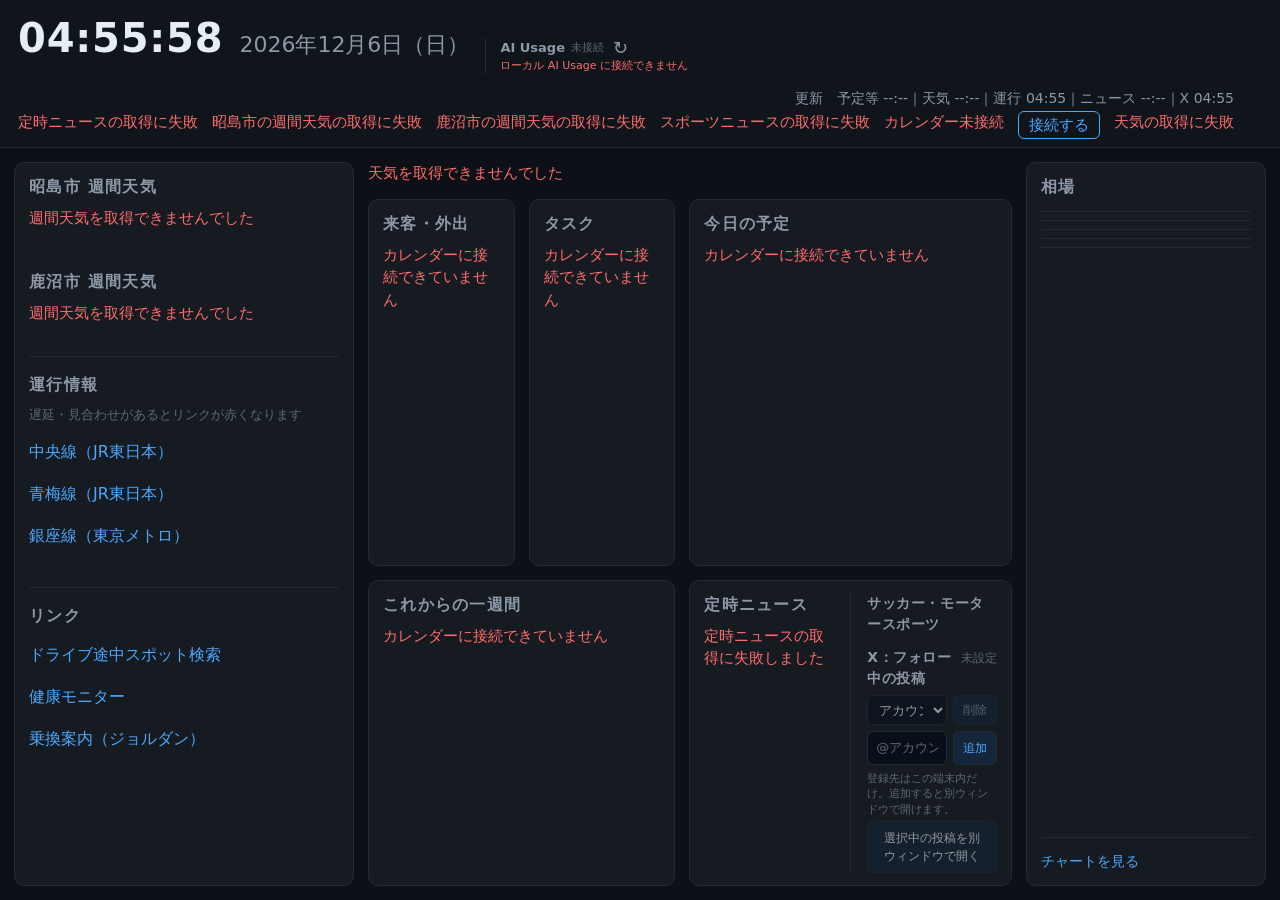
==== commit 4fec53fe: "feat: AI Usage に5h・週・月の全枠を表示 先頭の1枠だけだった表示を、API が返すすべての使用量ウィンドウに広げた。" ====
--- a/index.html
+++ b/index.html
@@ -5,7 +5,7 @@
 <meta name="viewport" content="width=device-width, initial-scale=1.0">
 <title>My Dashboard</title>
 <link rel="icon" href="data:,">
-<link rel="stylesheet" href="css/styles.css?v=20260905-ai-usage">
+<link rel="stylesheet" href="css/styles.css?v=20260905-ai-usage-windows">
 </head>
 <body>
 
@@ -223,6 +223,6 @@
 
 </main>
 
-<script type="module" src="js/main.js?v=20260905-ai-usage"></script>
+<script type="module" src="js/main.js?v=20260905-ai-usage-windows"></script>
 </body>
 </html>
--- a/css/styles.css
+++ b/css/styles.css
@@ -121,29 +121,42 @@
   min-width: 0;
 }
 
-.ai-usage-provider-head {
+.ai-usage-provider-name {
+  overflow: hidden;
+  margin-bottom: 2px;
+  color: var(--text-dim);
+  font-size: 11px;
+  line-height: 14px;
+  text-overflow: ellipsis;
+  white-space: nowrap;
+}
+
+.ai-usage-windows {
+  display: flex;
+  flex-direction: column;
+  gap: 3px;
+}
+
+.ai-usage-window-head {
   display: flex;
   align-items: baseline;
   justify-content: space-between;
   gap: 3px;
-  font-size: 11px;
-  line-height: 16px;
-}
-
-.ai-usage-provider-name {
-  overflow: hidden;
-  color: var(--text-dim);
-  text-overflow: ellipsis;
-  white-space: nowrap;
-}
-
-.ai-usage-provider-value {
+  font-size: 10px;
+  line-height: 14px;
+}
+
+.ai-usage-window-label {
+  color: var(--text-faint);
+}
+
+.ai-usage-window-value {
   color: var(--text);
   font-variant-numeric: tabular-nums;
 }
 
 .ai-usage-bar {
-  height: 5px;
+  height: 4px;
   overflow: hidden;
   border-radius: 999px;
   background: #2a3340;
@@ -156,9 +169,9 @@
   background: var(--ok);
 }
 
-.ai-usage-provider.is-mid .ai-usage-bar > span { background: var(--caution); }
-.ai-usage-provider.is-low .ai-usage-bar > span { background: var(--warn); }
-.ai-usage-provider.is-error .ai-usage-provider-value { color: var(--warn); }
+.ai-usage-window.is-mid .ai-usage-bar > span { background: var(--caution); }
+.ai-usage-window.is-low .ai-usage-bar > span { background: var(--warn); }
+.ai-usage-provider.is-error .ai-usage-provider-error { color: var(--warn); }
 
 .ai-usage-placeholder,
 .ai-usage-error {
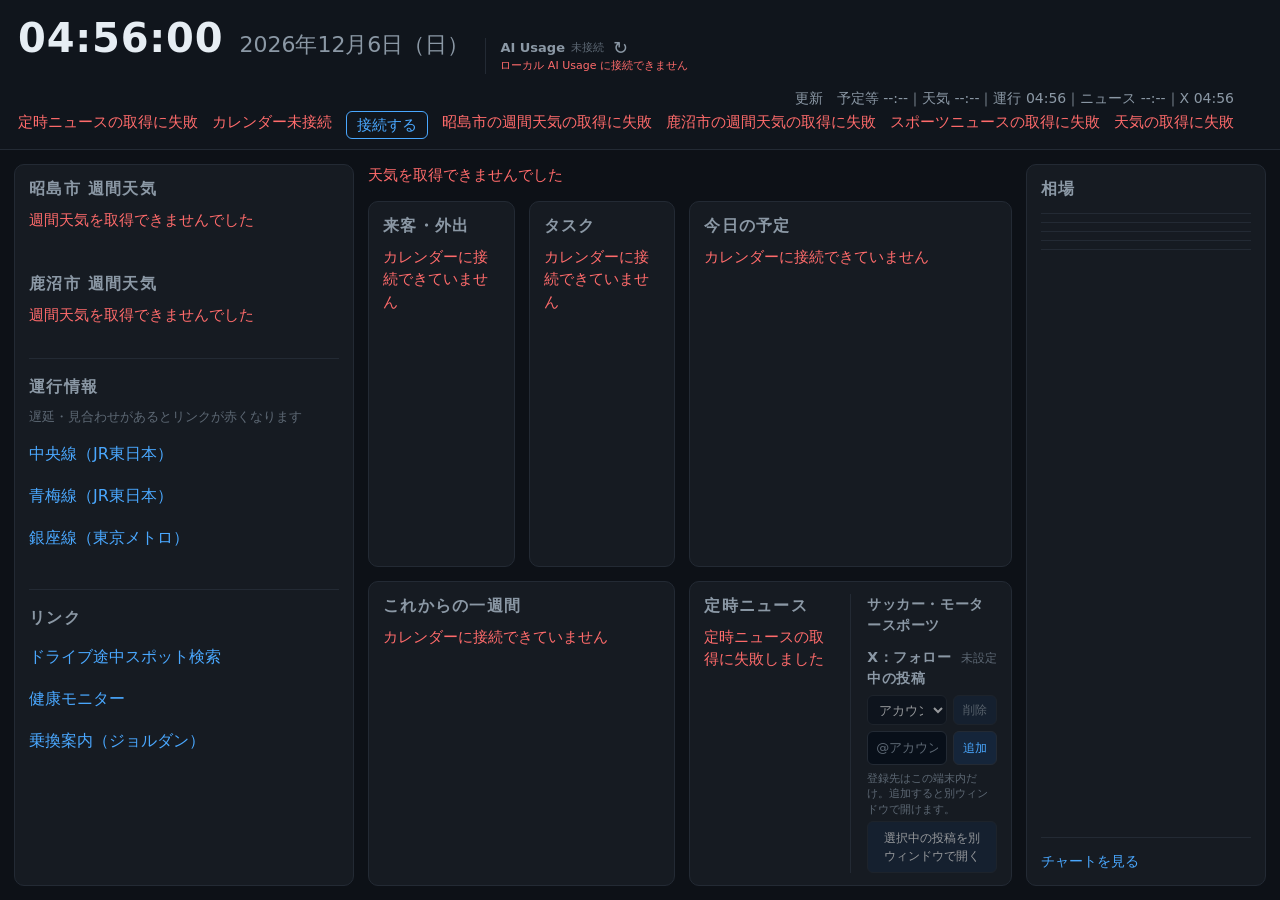
==== commit a6e70648: "ヘッダーにヘルスリズムへのリンクの仕組みを置く 飛び先は js/config.js の healthMonitorUrl 一箇所で決まる。このリポジトリは public なので値は空のままにしてあり、" ====
--- a/index.html
+++ b/index.html
@@ -5,7 +5,7 @@
 <meta name="viewport" content="width=device-width, initial-scale=1.0">
 <title>My Dashboard</title>
 <link rel="icon" href="data:,">
-<link rel="stylesheet" href="css/styles.css?v=20260905-ai-usage-windows">
+<link rel="stylesheet" href="css/styles.css?v=20260907-health-link">
 </head>
 <body>
 
@@ -27,6 +27,9 @@
       更新　予定等 --:--｜天気 --:--｜運行 --:--
     </div>
     <div id="status-strip" class="status-strip"></div>
+    <nav class="quick-links">
+      <a id="health-link" class="quick-link" href="#" target="_blank" rel="noopener" hidden>ヘルスリズム</a>
+    </nav>
   </div>
 </header>
 
@@ -223,6 +226,6 @@
 
 </main>
 
-<script type="module" src="js/main.js?v=20260905-ai-usage-windows"></script>
+<script type="module" src="js/main.js?v=20260907-health-link"></script>
 </body>
 </html>
--- a/css/styles.css
+++ b/css/styles.css
@@ -208,6 +208,23 @@
   color: var(--text-faint);
 }
 
+/* 外部の画面へ飛ぶリンク。飛び先が未設定なら出さない。 */
+.quick-links {
+  display: flex;
+  gap: 14px;
+}
+
+.quick-links:empty { display: none; }
+
+.quick-link {
+  font-size: 15px;
+  color: var(--accent);
+  text-decoration: none;
+  white-space: nowrap;
+}
+
+.quick-link:hover { text-decoration: underline; }
+
 .status-strip .status-error { color: var(--warn); }
 .status-strip .status-action {
   color: var(--accent);
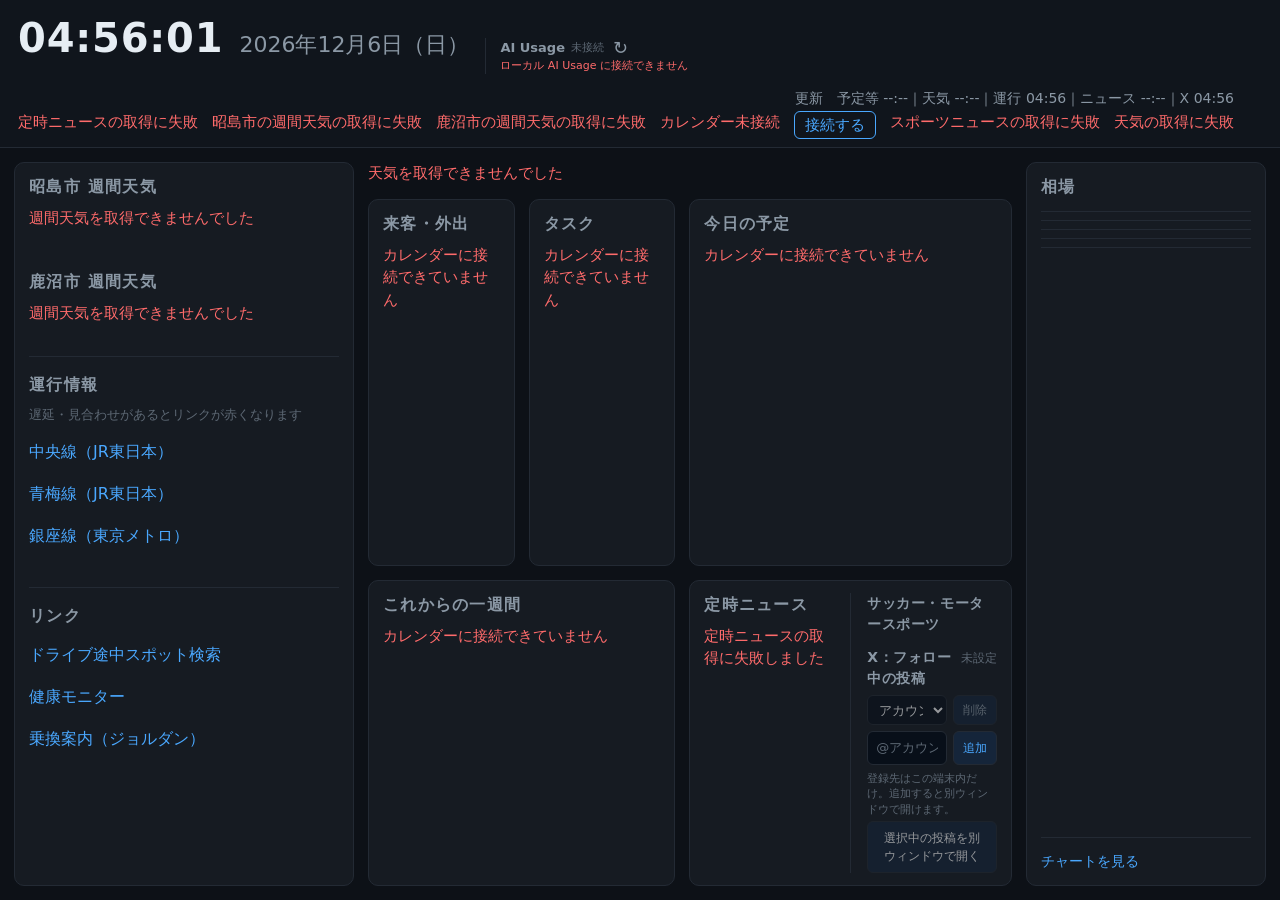
==== commit 554f21eb: "Revert "Merge pull request #4 from iroha-ai/claude/health-rhythm-link" This reverts commit c1f478e4c" ====
--- a/index.html
+++ b/index.html
@@ -5,7 +5,7 @@
 <meta name="viewport" content="width=device-width, initial-scale=1.0">
 <title>My Dashboard</title>
 <link rel="icon" href="data:,">
-<link rel="stylesheet" href="css/styles.css?v=20260907-health-link">
+<link rel="stylesheet" href="css/styles.css?v=20260905-ai-usage-windows">
 </head>
 <body>
 
@@ -27,9 +27,6 @@
       更新　予定等 --:--｜天気 --:--｜運行 --:--
     </div>
     <div id="status-strip" class="status-strip"></div>
-    <nav class="quick-links">
-      <a id="health-link" class="quick-link" href="#" target="_blank" rel="noopener" hidden>ヘルスリズム</a>
-    </nav>
   </div>
 </header>
 
@@ -226,6 +223,6 @@
 
 </main>
 
-<script type="module" src="js/main.js?v=20260907-health-link"></script>
+<script type="module" src="js/main.js?v=20260905-ai-usage-windows"></script>
 </body>
 </html>
--- a/css/styles.css
+++ b/css/styles.css
@@ -208,23 +208,6 @@
   color: var(--text-faint);
 }
 
-/* 外部の画面へ飛ぶリンク。飛び先が未設定なら出さない。 */
-.quick-links {
-  display: flex;
-  gap: 14px;
-}
-
-.quick-links:empty { display: none; }
-
-.quick-link {
-  font-size: 15px;
-  color: var(--accent);
-  text-decoration: none;
-  white-space: nowrap;
-}
-
-.quick-link:hover { text-decoration: underline; }
-
 .status-strip .status-error { color: var(--warn); }
 .status-strip .status-action {
   color: var(--accent);
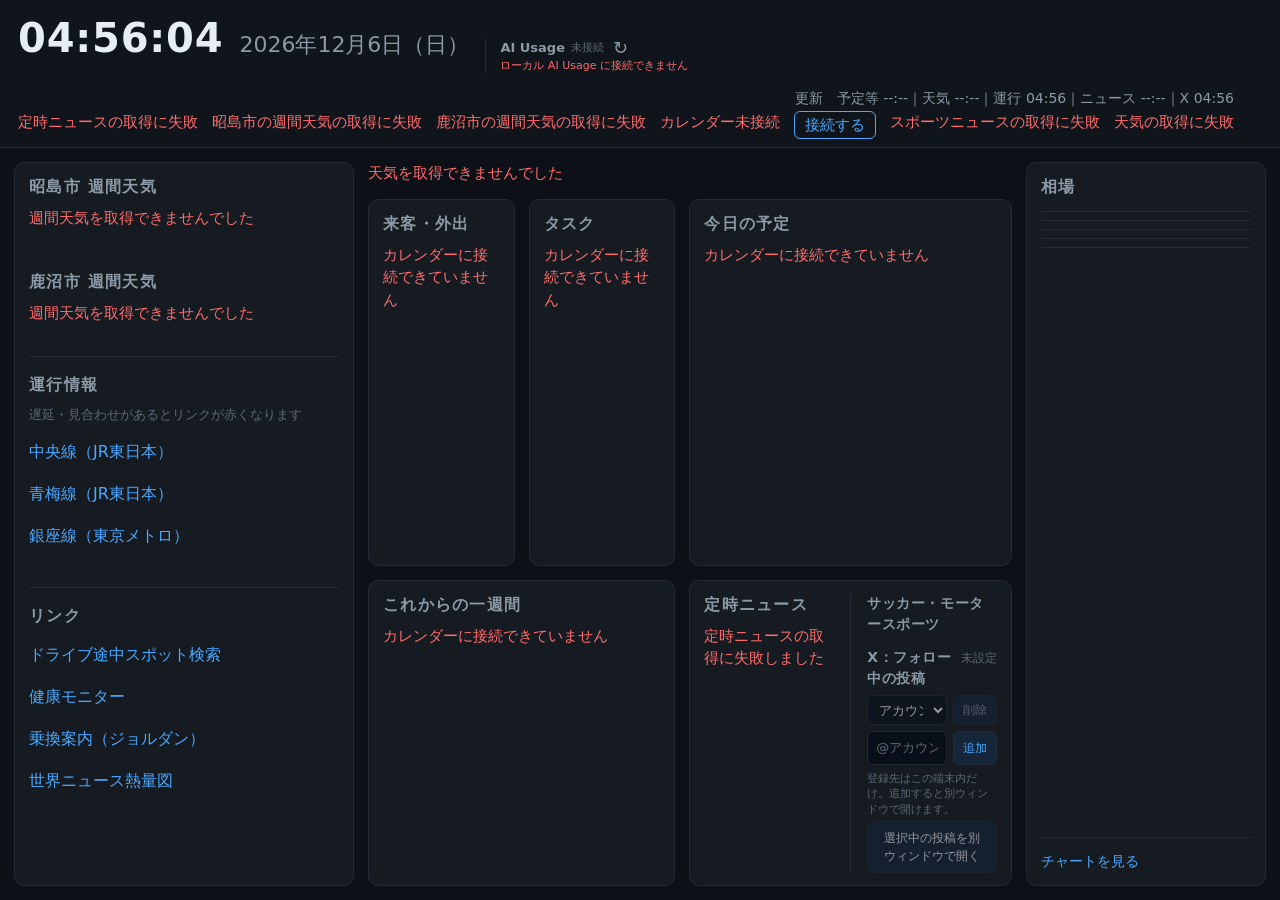
==== commit 79e1f652: "リンクに世界ニュース熱量図を追加 Co-Authored-By: Claude Opus 5.5 <noreply@anthropic.com> Claude-Session: https://cla" ====
--- a/index.html
+++ b/index.html
@@ -59,6 +59,7 @@
       <li><a class="tool-link" href="https://drive-route-spot-finder.vercel.app" target="_blank" rel="noopener">ドライブ途中スポット検索</a></li>
       <li><a class="tool-link" href="https://hide-health-rhythm.youtree-3tree-3tree.chatgpt.site/" target="_blank" rel="noopener">健康モニター</a></li>
       <li><a class="tool-link" href="https://www.jorudan.co.jp/norikae/" target="_blank" rel="noopener">乗換案内（ジョルダン）</a></li>
+      <li><a class="tool-link" href="https://iroha-ai.github.io/iroha88new/world-news/" target="_blank" rel="noopener">世界ニュース熱量図</a></li>
     </ul>
   </aside>
 
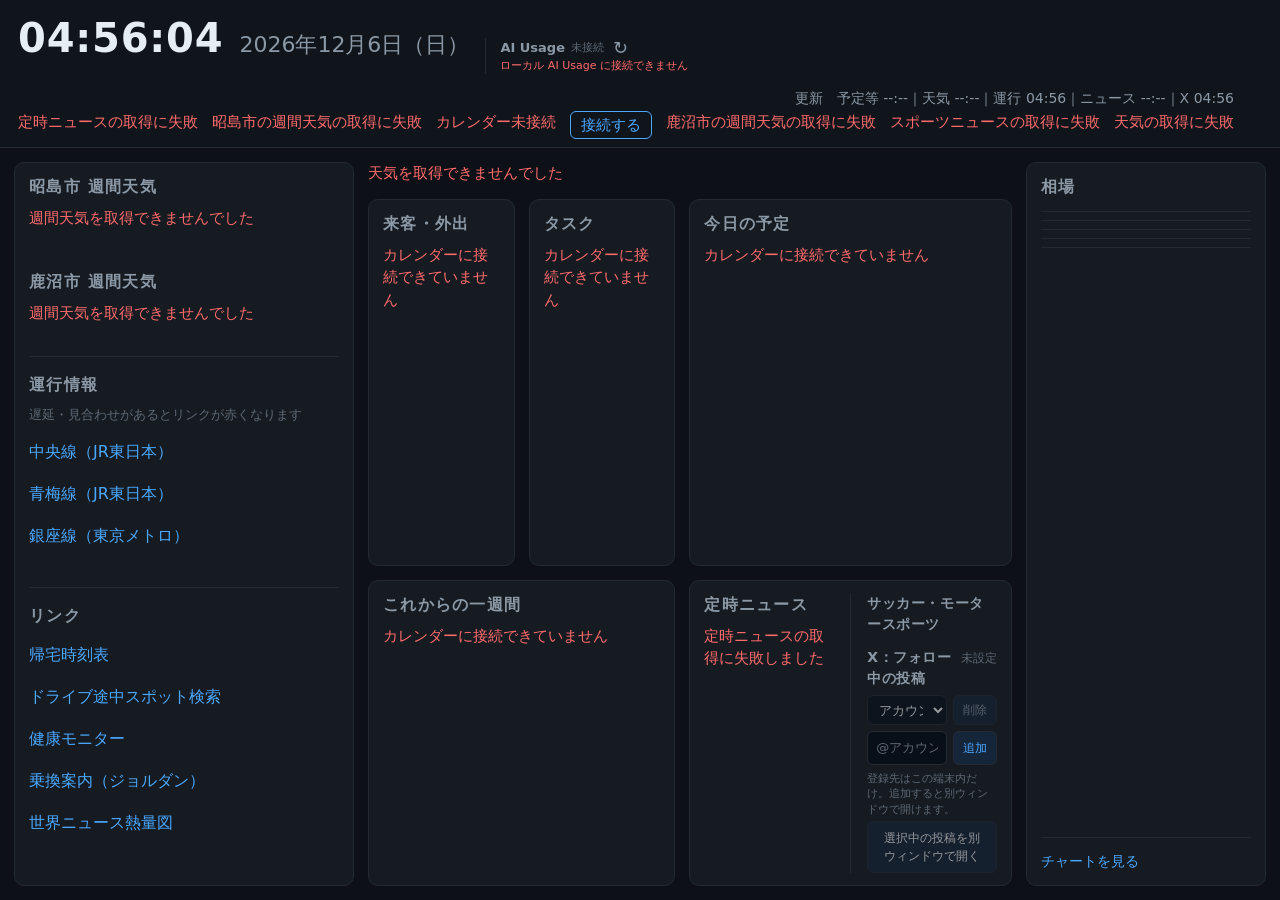
==== commit 3101d002: "リンクに帰宅時刻表を追加 田原町から昭島までの帰宅時刻表（平日・土休日）を kitaku/ に置き、 リンク一覧の先頭から開けるようにした。  Co-Authored-By: Claude Opus " ====
--- a/index.html
+++ b/index.html
@@ -56,6 +56,7 @@
     <!-- 外部ツールへの静的リンク集。増えたら<li>を足していくだけの想定（2026-08-09追加）。 -->
     <h2 class="block-title links-title">リンク</h2>
     <ul class="tool-links">
+      <li><a class="tool-link" href="kitaku/" target="_blank" rel="noopener">帰宅時刻表</a></li>
       <li><a class="tool-link" href="https://drive-route-spot-finder.vercel.app" target="_blank" rel="noopener">ドライブ途中スポット検索</a></li>
       <li><a class="tool-link" href="https://hide-health-rhythm.youtree-3tree-3tree.chatgpt.site/" target="_blank" rel="noopener">健康モニター</a></li>
       <li><a class="tool-link" href="https://www.jorudan.co.jp/norikae/" target="_blank" rel="noopener">乗換案内（ジョルダン）</a></li>
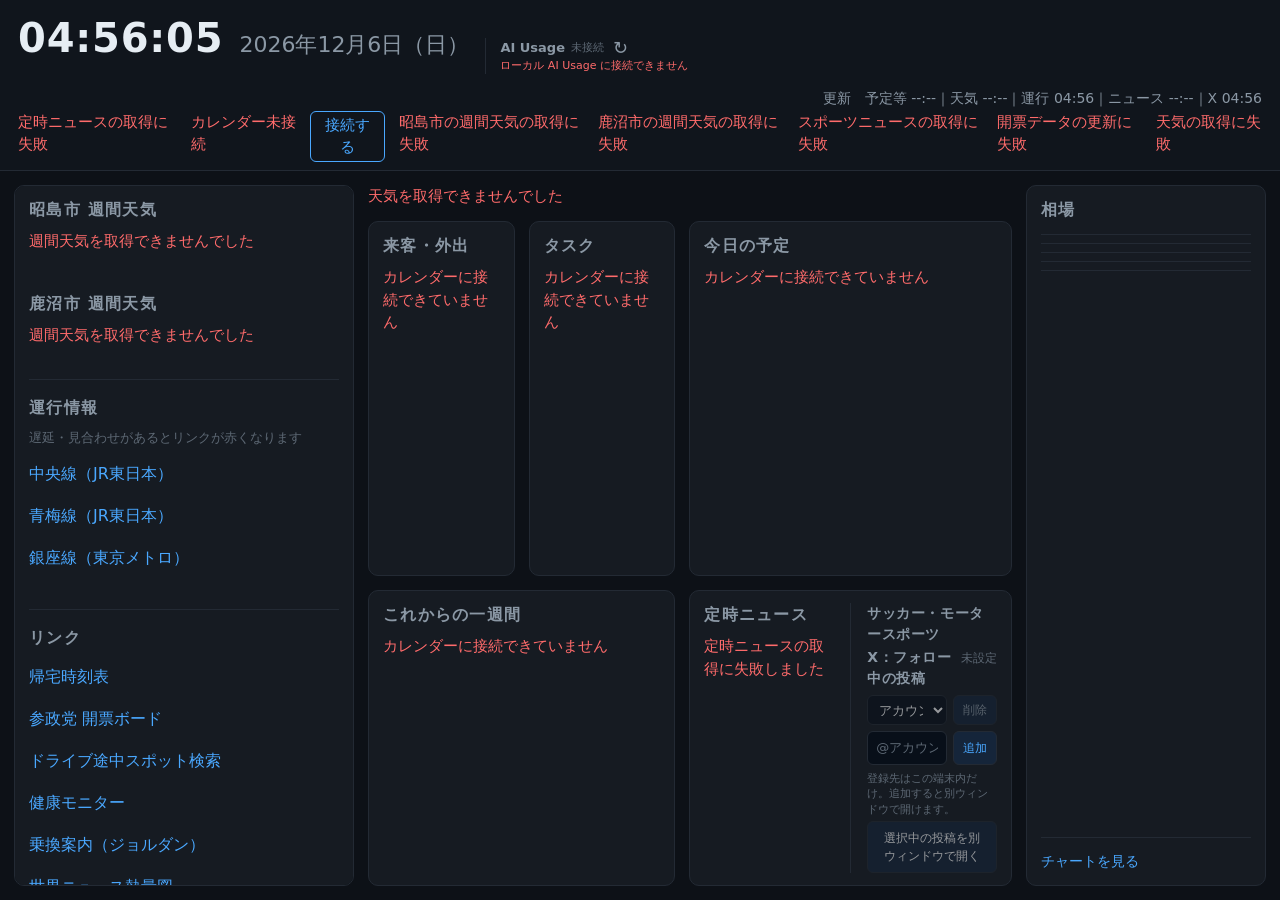
==== commit 0b09d0cf: "参政党 開票ボード（elections/）とヘッダーの開票ライブ速報を追加 選挙区ごとの候補者を得票順に並べ、比例はドント式の見込み議席、地方は見出しの当落分類を出す。 data ブランチを書き換える" ====
--- a/index.html
+++ b/index.html
@@ -5,7 +5,7 @@
 <meta name="viewport" content="width=device-width, initial-scale=1.0">
 <title>My Dashboard</title>
 <link rel="icon" href="data:,">
-<link rel="stylesheet" href="css/styles.css?v=20260905-ai-usage-windows">
+<link rel="stylesheet" href="css/styles.css?v=20261109-elections">
 </head>
 <body>
 
@@ -57,6 +57,7 @@
     <h2 class="block-title links-title">リンク</h2>
     <ul class="tool-links">
       <li><a class="tool-link" href="kitaku/" target="_blank" rel="noopener">帰宅時刻表</a></li>
+      <li><a class="tool-link" href="elections/" target="_blank" rel="noopener">参政党 開票ボード</a></li>
       <li><a class="tool-link" href="https://drive-route-spot-finder.vercel.app" target="_blank" rel="noopener">ドライブ途中スポット検索</a></li>
       <li><a class="tool-link" href="https://hide-health-rhythm.youtree-3tree-3tree.chatgpt.site/" target="_blank" rel="noopener">健康モニター</a></li>
       <li><a class="tool-link" href="https://www.jorudan.co.jp/norikae/" target="_blank" rel="noopener">乗換案内（ジョルダン）</a></li>
@@ -225,6 +226,6 @@
 
 </main>
 
-<script type="module" src="js/main.js?v=20260905-ai-usage-windows"></script>
+<script type="module" src="js/main.js?v=20261109-elections"></script>
 </body>
 </html>
